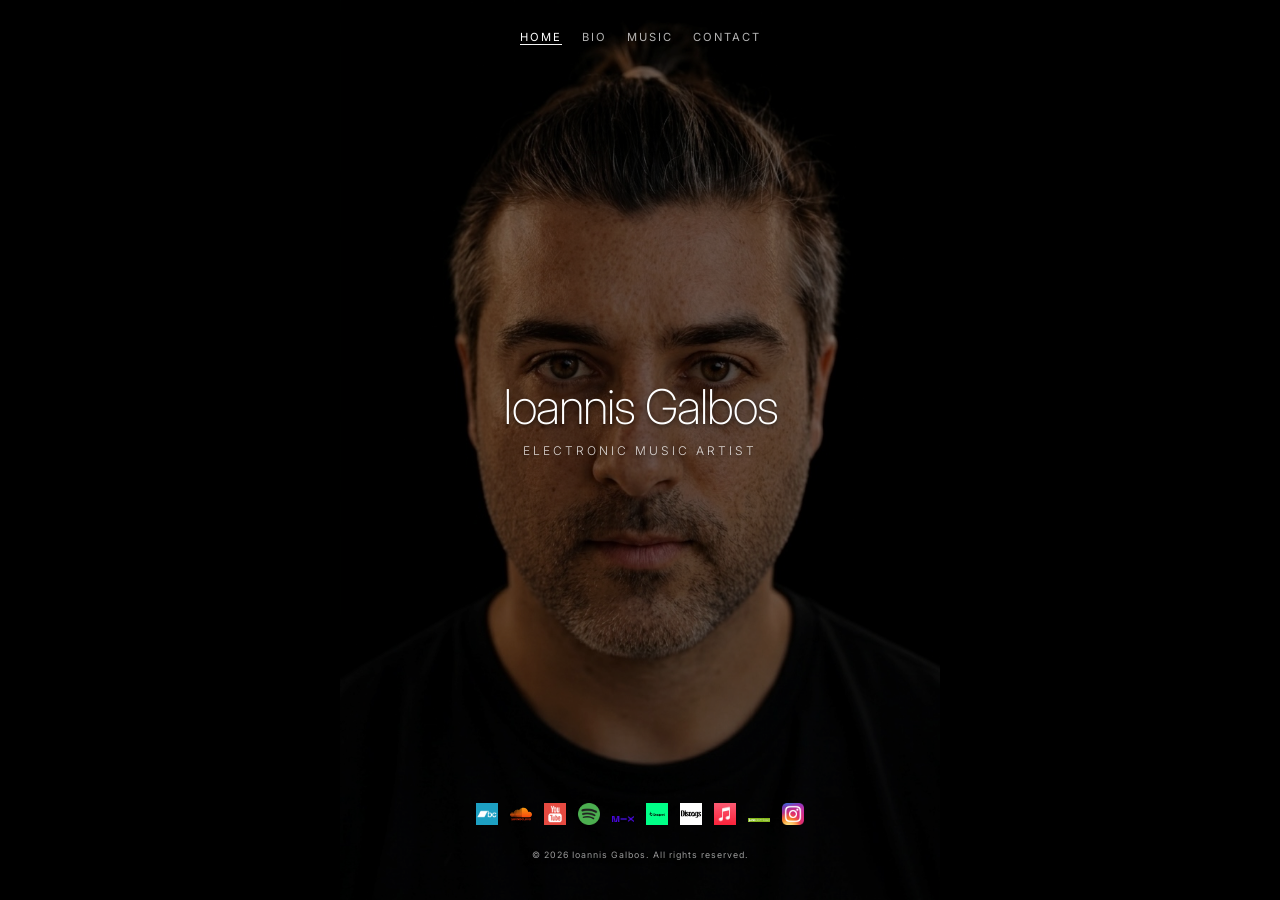
==== index.html @ 073a2077 "remove white bg" ====
<!DOCTYPE html>
<html lang="en">
<head>
  <meta charset="UTF-8" />
  <meta name="viewport" content="width=device-width, initial-scale=1.0" />
  <title>Ioannis Galbos</title>
  <link rel="icon" type="image/png" href="favicon.png">
  <link rel="preconnect" href="https://fonts.googleapis.com">
  <link rel="preconnect" href="https://fonts.gstatic.com" crossorigin>
  <link href="https://fonts.googleapis.com/css2?family=Inter:wght@200;400;600&display=swap" rel="stylesheet">

  <link rel="stylesheet" href="css/style.css">

  <style>
    /* Background setup */
    .bg-container {
      position: fixed;
      top: 0; left: 0;
      width: 100%; height: 100%;
      z-index: -2;
      background-color: #000; 
      transition: background-color 1.5s ease-in-out;
    }

    .bg-img {
      position: absolute;
      top: 0; left: 0;
      width: 100%; height: 100%;
      background-size: contain;
      background-repeat: no-repeat;
      background-position: center;
      opacity: 0;
      transition: opacity 1.5s ease-in-out;
      filter: brightness(0.5);
    }

    .bg-1 {
      background-image: url('images/bg1.jpg');
      opacity: 1;
    }
    .bg-2 {
      background-image: url('images/bg2.jpg');
    }
  </style>
</head>

<body>

  <div class="bg-container" id="bg-container">
    <div class="bg-img bg-1"></div>
    <div class="bg-img bg-2"></div>
  </div>

  <div class="main-wrapper" id="main-wrapper">

    <nav>
      <a href="#" data-panel="home" class="active-link">Home</a>
      <a href="#" data-panel="bio">Bio</a>
      <a href="#" data-panel="discography">Music</a>
      <a href="#" data-panel="impressum">Contact</a>
    </nav>

    <main>
      <section id="home" class="panel active">
        <h1>Ioannis Galbos</h1>
        <p class="tagline">Electronic Music Artist</p>
      </section>

      <section id="bio" class="panel">
        <div class="content-limit">
          <h2>Bio</h2>
          <p>Ioannis Galbos / Stockholm, Sweden</p>
          <p>Tracks released by LAUS MUSIC - London, Juan's Kitchen Delights - Skopje and 2 Rhythm 4 Record - UK.</p>
          <p>Ioannis Galbos is a Stockholm-based electronic music producer and DJ, originally from Skopje. Starting his musical journey around 2005, he has spent nearly two decades shaping dancefloor-focused electronic music.
His productions have been released on respected imprints including LAUS MUSIC (London), Juan’s Kitchen Delights (Skopje), and 2 Rhythm 4 Record (UK). Drawing influence from artists like Lawrence and Tim Paris, his sound is defined by its deep and refined layers.
He has closely collaborated with the electronic music organisation Loomynum Collective, delivering standout DJ mixes that resonated strongly across their platform. In addition to his studio work, he has performed at curated underground events for dedicated audiences.</p>
        </div>
      </section>

      <section id="discography" class="panel">
        <div class="music-scroll-area">
          <div class="music-stack">
            <iframe width="100%" height="300" scrolling="no" frameborder="no" allow="autoplay" src="https://w.soundcloud.com/player/?url=https%3A//api.soundcloud.com/playlists/soundcloud%3Aplaylists%3A2171111465%3Fsecret_token%3Ds-GejCYioKyrM&color=%23ff5500&auto_play=false&hide_related=false&show_comments=true&show_user=true&show_reposts=false&show_teaser=true"></iframe>
            <iframe width="100%" height="120" scrolling="no" frameborder="no" allow="autoplay" src="https://w.soundcloud.com/player/?url=https%3A//api.soundcloud.com/tracks/soundcloud%253Atracks%253A1724244144&color=%23ff5500&auto_play=false&hide_related=false&show_comments=true&show_user=true&show_reposts=false&show_teaser=true"></iframe>
            <iframe width="100%" height="120" scrolling="no" frameborder="no" allow="autoplay" src="https://w.soundcloud.com/player/?url=https%3A//api.soundcloud.com/tracks/soundcloud%253Atracks%253A1471345969&color=%23ff5500&auto_play=false&hide_related=false&show_comments=true&show_user=true&show_reposts=false&show_teaser=true"></iframe>
            <iframe width="100%" height="120" src="https://player-widget.mixcloud.com/widget/iframe/?hide_cover=1&feed=%2Fioannisgalbos%2Fkickass-techno%2F" frameborder="0"></iframe>
            <iframe width="100%" height="120" src="https://player-widget.mixcloud.com/widget/iframe/?hide_cover=1&feed=%2Fioannisgalbos%2Ftechno-mix%2F" frameborder="0"></iframe>
          </div>
        </div>
      </section>

      <section id="impressum" class="panel">
        <h2>Contact</h2>
        <a href="mailto:info@ioannisgalbos.se" class="email-btn">info@ioannisgalbos.se</a>
      </section>
    </main>

    <footer>
      <div class="socials">
        <a href="https://ioannisgalbos.bandcamp.com/" target="_blank"><img src="icons/bandcamp.png" alt="Bandcamp"></a>
        <a href="https://soundcloud.com/ioannisgalbos" target="_blank"><img src="icons/soundcloud.svg" alt="Soundcloud"></a>
        <a href="https://www.youtube.com/@IoannisGalbos" target="_blank"><img src="icons/youtube.png" alt="Youtube"></a>
        <a href="https://open.spotify.com/artist/6sN8etgNcHGLmcrFZQH4Q4" target="_blank"><img src="icons/spotify.png" alt="Spotify"></a>
        <a href="https://mixcloud.com/ioannisgalbos" target="_blank"><img src="icons/mixcloud.png" alt="Mixcloud"></a>
        <a href="https://www.beatport.com/artist/ioannis-galbos/1023769" target="_blank"><img src="icons/beatport.png" alt="Beatport"></a>
        <a href="https://www.discogs.com/artist/6166704-Ioannis-Galbos" target="_blank"><img src="icons/discogs.png" alt="Discogs"></a>
        <a href="https://music.apple.com/us/artist/ioannis-galbos/1594453757" target="_blank"><img src="icons/applemusic.png" alt="Apple Music"></a>
        <a href="https://www.junodownload.com/artists/Ioannis+Galbos/releases/" target="_blank"><img src="icons/junodownload.png" alt="Juno Download"></a>
        <a href="https://instagram.com/ioannisgalbos" target="_blank"><img src="icons/instagram.png" alt="Instagram"></a>
      </div>
      
      <div class="copyright">
        © 2026 Ioannis Galbos. All rights reserved.
      </div>
    </footer>

  </div>

  <script>
    const links = document.querySelectorAll("nav a");
    const panels = document.querySelectorAll(".panel");
    const bg1 = document.querySelector(".bg-1");
    const bg2 = document.querySelector(".bg-2");

    let currentBg = 1;
    links.forEach(link => {
      link.addEventListener("click", e => {
        e.preventDefault();

        // Toggle Panels
        links.forEach(l => l.classList.remove("active-link"));
        link.classList.add("active-link");
        panels.forEach(p => p.classList.remove("active"));
        document.getElementById(link.dataset.panel).classList.add("active");

        // Toggle Backgrounds (Keeping everything strictly black)
        if (currentBg === 1) {
          bg1.style.opacity = "0";
          bg2.style.opacity = "1";
          currentBg = 2;
        } else {
          bg1.style.opacity = "1";
          bg2.style.opacity = "0";
          currentBg = 1;
        }
      });
    });
  </script>
</body>
</html>
---- css/style.css ----
/* --- BASE STYLES --- */
* { margin: 0; padding: 0; box-sizing: border-box; }

body {
  font-family: 'Inter', sans-serif;
  height: 100vh;
  width: 100%;
  overflow: hidden;
  background-color: #000;
}

.main-wrapper {
  display: flex;
  flex-direction: column;
  height: 100vh;
  width: 100%;
  padding: 20px;
  position: relative;
  z-index: 10;
  color: #ffffff; /* Always white for content */
  text-shadow: 0px 2px 4px rgba(0, 0, 0, 0.6);
  transition: color 1.5s ease;
}

/* Note: Light Mode Overrides removed from here */

nav {
  display: flex;
  justify-content: center;
  gap: 20px;
  flex: 0 0 auto;
  padding: 10px 0;
}

nav a {
  text-decoration: none;
  color: #ffffff !important;
  opacity: 0.7;
  text-transform: uppercase;
  font-size: 0.7rem;
  letter-spacing: 2px;
  transition: color 1.5s ease;
}

nav a.active-link {
  opacity: 1;
  border-bottom: 1px solid #ffffff;
}

main {
  flex: 1;
  display: flex;
  align-items: center;
  justify-content: center;
  overflow: hidden;
}

.panel {
  display: none;
  text-align: center;
  width: 100%;
  max-width: 600px;
  animation: fadeIn 0.8s ease forwards;
}

.panel.active { display: block; }

@keyframes fadeIn { from { opacity: 0; } to { opacity: 1; } }

.music-scroll-area {
  max-height: 50vh;
  overflow-y: auto;
  padding: 10px;
  scrollbar-width: none;
}
.music-scroll-area::-webkit-scrollbar { display: none; }

.music-stack iframe {
  margin-bottom: 15px;
  border-radius: 8px;
  border: none;
}

h1 { font-size: clamp(1.8rem, 6vw, 3rem); font-weight: 200; letter-spacing: -1px; }
.tagline { font-size: 0.75rem; letter-spacing: 3px; text-transform: uppercase; margin-top: 5px; opacity: 0.8; color: #ffffff !important; }
h2 { font-size: 1.2rem; font-weight: 400; text-transform: uppercase; margin-bottom: 15px; }
p { line-height: 1.6; font-weight: 300; font-size: 0.95rem; color: #ffffff !important; }

.email-btn {
  color: #ffffff !important;
  text-decoration: none;
  border: 1px solid #ffffff;
  padding: 10px 20px;
  font-size: 0.75rem;
  text-transform: uppercase;
  letter-spacing: 2px;
}

footer {
  flex: 0 0 auto;
  padding: 20px 0;
  width: 100%;
  display: flex;
  flex-direction: column;
  align-items: center;
  gap: 15px;
}

.socials {
  display: flex;
  gap: 12px;
  flex-wrap: wrap;
  justify-content: center;
  align-items: center;
}

.socials img {
  width: 22px;
  height: auto;
  transition: transform 0.2s;
  opacity: 1;
}

.copyright {
  font-size: 0.55rem;
  opacity: 0.6;
  text-align: center;
  letter-spacing: 1px;
  margin-top: 5px;
  color: #ffffff;
}

/* --- MOBILE SPECIFIC --- */
@media (max-width: 768px) {
  body {
    overflow-y: auto !important;
    height: auto;
  }

  .main-wrapper {
    height: auto;
    min-height: 100dvh;
    padding: 10px;
    padding-bottom: 40px;
  }

  /* LIGHT MODE - MOBILE ONLY */
  .main-wrapper.light-mode nav a {
    color: #000000 !important;
    text-shadow: none;
  }

  .main-wrapper.light-mode nav a.active-link {
    border-bottom: 1px solid #000000;
  }

  nav { gap: 10px; }
  nav a { font-size: 0.6rem; }

  .music-scroll-area {
    max-height: 45vh;
    overflow-y: auto;
    -webkit-overflow-scrolling: touch;
  }

  .socials {
    gap: 15px;
    margin-top: 10px;
  }

  .socials img { width: 20px; }

  .bg-container {
    height: 100%;
    position: fixed;
  }
}
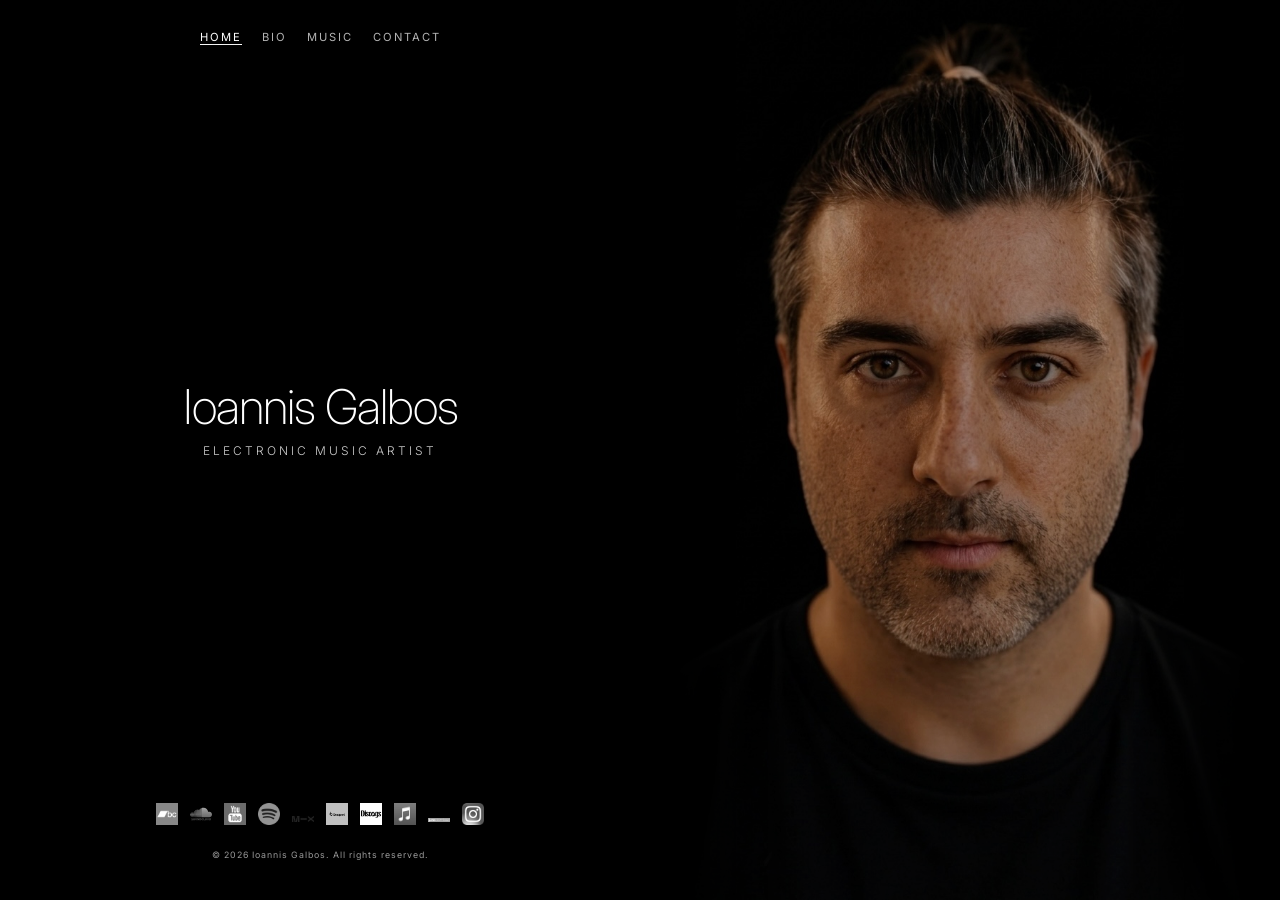
==== commit 20e17c46: "Move text off the face: photo right/text left on desktop, photo on top/text below on mobile; graysca" ====
--- a/index.html
+++ b/index.html
@@ -31,7 +31,7 @@
       background-position: center;
       opacity: 0;
       transition: opacity 1.5s ease-in-out;
-      filter: brightness(0.5);
+      filter: brightness(0.75);
     }
 
     .bg-1 {
@@ -40,6 +40,39 @@
     }
     .bg-2 {
       background-image: url('images/bg2.jpg');
+    }
+
+    /* Desktop: the photo sits in the right half, the text gets the left half */
+    @media (min-width: 769px) {
+      .bg-container {
+        left: 50%;
+        width: 50%;
+      }
+      /* soften the photo's left/right edges into the black page */
+      .bg-img {
+        -webkit-mask-image: linear-gradient(to right, transparent 5%, #000 25%, #000 75%, transparent 95%);
+        mask-image: linear-gradient(to right, transparent 5%, #000 25%, #000 75%, transparent 95%);
+      }
+    }
+
+    /* Mobile: the photo sits at the top under the nav and fades out below the chin;
+       the text starts underneath it and the photo scrolls away with the page */
+    @media (max-width: 768px) {
+      .bg-container {
+        position: absolute;
+        top: 44px;
+        height: 150vw;
+      }
+      .bg-img {
+        background-size: 100% auto;
+        background-position: center top;
+      }
+      .bg-container::after {
+        content: "";
+        position: absolute;
+        inset: 0;
+        background: linear-gradient(to bottom, rgba(0,0,0,0) 70%, #000 100%);
+      }
     }
   </style>
 </head>
@@ -97,16 +130,16 @@
 
     <footer>
       <div class="socials">
-        <a href="https://ioannisgalbos.bandcamp.com/" target="_blank"><img src="icons/bandcamp.png" alt="Bandcamp"></a>
-        <a href="https://soundcloud.com/ioannisgalbos" target="_blank"><img src="icons/soundcloud.svg" alt="Soundcloud"></a>
-        <a href="https://www.youtube.com/@IoannisGalbos" target="_blank"><img src="icons/youtube.png" alt="Youtube"></a>
-        <a href="https://open.spotify.com/artist/6sN8etgNcHGLmcrFZQH4Q4" target="_blank"><img src="icons/spotify.png" alt="Spotify"></a>
-        <a href="https://mixcloud.com/ioannisgalbos" target="_blank"><img src="icons/mixcloud.png" alt="Mixcloud"></a>
-        <a href="https://www.beatport.com/artist/ioannis-galbos/1023769" target="_blank"><img src="icons/beatport.png" alt="Beatport"></a>
-        <a href="https://www.discogs.com/artist/6166704-Ioannis-Galbos" target="_blank"><img src="icons/discogs.png" alt="Discogs"></a>
-        <a href="https://music.apple.com/us/artist/ioannis-galbos/1594453757" target="_blank"><img src="icons/applemusic.png" alt="Apple Music"></a>
-        <a href="https://www.junodownload.com/artists/Ioannis+Galbos/releases/" target="_blank"><img src="icons/junodownload.png" alt="Juno Download"></a>
-        <a href="https://instagram.com/ioannisgalbos" target="_blank"><img src="icons/instagram.png" alt="Instagram"></a>
+        <a href="https://ioannisgalbos.bandcamp.com/" target="_blank" rel="noopener noreferrer"><img src="icons/bandcamp.png" alt="Bandcamp"></a>
+        <a href="https://soundcloud.com/ioannisgalbos" target="_blank" rel="noopener noreferrer"><img src="icons/soundcloud.svg" alt="Soundcloud"></a>
+        <a href="https://www.youtube.com/@IoannisGalbos" target="_blank" rel="noopener noreferrer"><img src="icons/youtube.png" alt="Youtube"></a>
+        <a href="https://open.spotify.com/artist/6sN8etgNcHGLmcrFZQH4Q4" target="_blank" rel="noopener noreferrer"><img src="icons/spotify.png" alt="Spotify"></a>
+        <a href="https://mixcloud.com/ioannisgalbos" target="_blank" rel="noopener noreferrer"><img src="icons/mixcloud.png" alt="Mixcloud"></a>
+        <a href="https://www.beatport.com/artist/ioannis-galbos/1023769" target="_blank" rel="noopener noreferrer"><img src="icons/beatport.png" alt="Beatport"></a>
+        <a href="https://www.discogs.com/artist/6166704-Ioannis-Galbos" target="_blank" rel="noopener noreferrer"><img src="icons/discogs.png" alt="Discogs"></a>
+        <a href="https://music.apple.com/us/artist/ioannis-galbos/1594453757" target="_blank" rel="noopener noreferrer"><img src="icons/applemusic.png" alt="Apple Music"></a>
+        <a href="https://www.junodownload.com/artists/Ioannis+Galbos/releases/" target="_blank" rel="noopener noreferrer"><img src="icons/junodownload.png" alt="Juno Download"></a>
+        <a href="https://instagram.com/ioannisgalbos" target="_blank" rel="noopener noreferrer"><img src="icons/instagram.png" alt="Instagram"></a>
       </div>
       
       <div class="copyright">
--- a/css/style.css
+++ b/css/style.css
@@ -117,8 +117,22 @@
 .socials img {
   width: 22px;
   height: auto;
-  transition: transform 0.2s;
+  transition: transform 0.2s, filter 0.3s ease;
   opacity: 1;
+  filter: grayscale(100%);
+}
+
+/* Icons show their original colours on hover / keyboard focus */
+.socials a:hover img,
+.socials a:focus-visible img {
+  filter: none;
+}
+
+/* --- DESKTOP LAYOUT: text column on the left, photo on the right --- */
+@media (min-width: 769px) {
+  .main-wrapper {
+    width: 50%;
+  }
 }
 
 .copyright {
@@ -154,6 +168,12 @@
     border-bottom: 1px solid #000000;
   }
 
+  /* Push the content below the photo's chin (photo is 150vw tall, chin at ~73%) */
+  main {
+    align-items: flex-start;
+    padding-top: 114vw;
+  }
+
   nav { gap: 10px; }
   nav a { font-size: 0.6rem; }
 
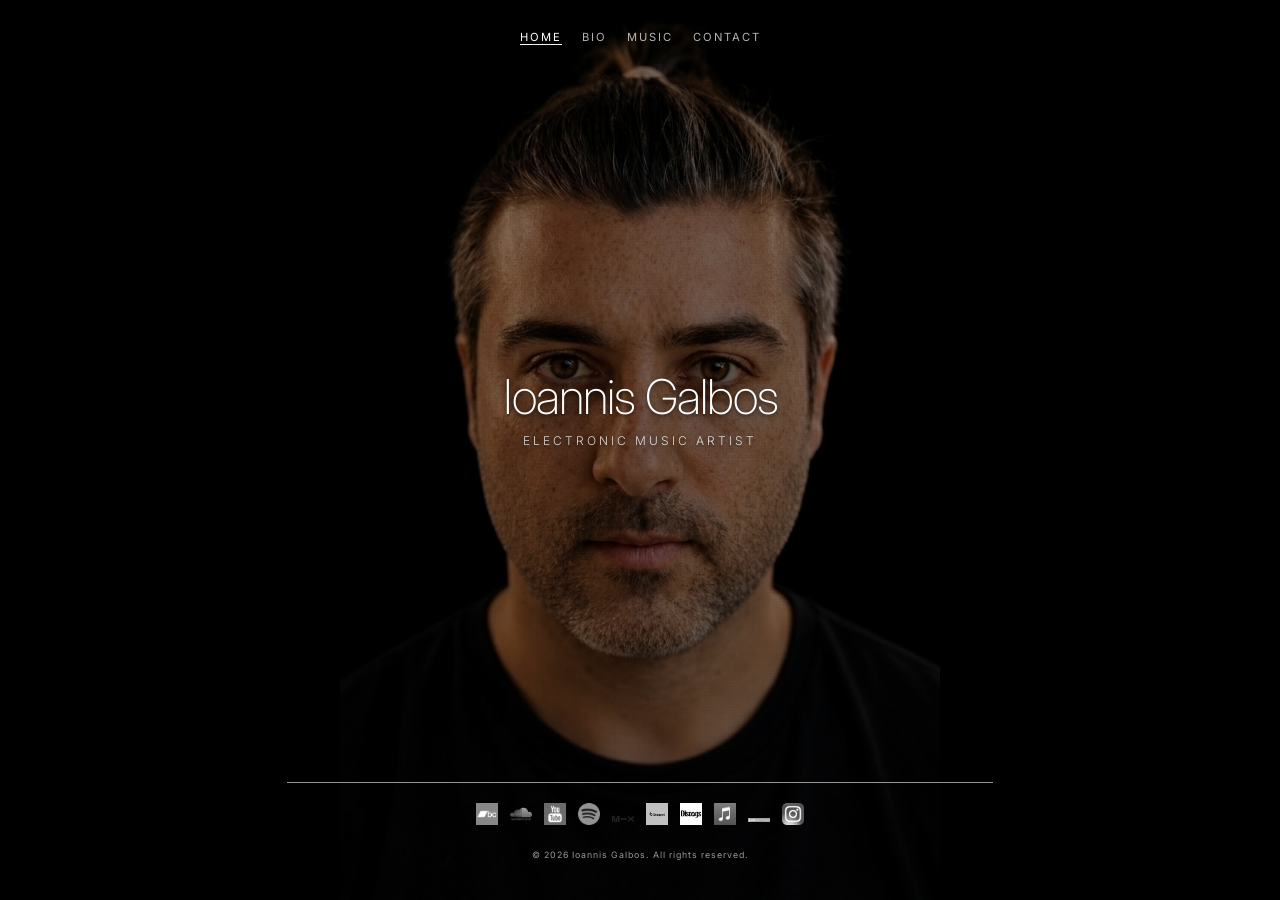
==== commit 0f680274: "Redesign after anthony-rother.com: centred photo with dot-pattern shading, line above socials, semi-" ====
--- a/index.html
+++ b/index.html
@@ -31,7 +31,6 @@
       background-position: center;
       opacity: 0;
       transition: opacity 1.5s ease-in-out;
-      filter: brightness(0.75);
     }
 
     .bg-1 {
@@ -42,37 +41,17 @@
       background-image: url('images/bg2.jpg');
     }
 
-    /* Desktop: the photo sits in the right half, the text gets the left half */
-    @media (min-width: 769px) {
-      .bg-container {
-        left: 50%;
-        width: 50%;
-      }
-      /* soften the photo's left/right edges into the black page */
-      .bg-img {
-        -webkit-mask-image: linear-gradient(to right, transparent 5%, #000 25%, #000 75%, transparent 95%);
-        mask-image: linear-gradient(to right, transparent 5%, #000 25%, #000 75%, transparent 95%);
-      }
+    /* Shading over the photo: fine dot pattern at 50%, same feel as anthony-rother.com */
+    .bg-overlay {
+      position: absolute;
+      inset: 0;
+      opacity: .5;
+      background: transparent url('[data-uri]') center center repeat;
     }
 
-    /* Mobile: the photo sits at the top under the nav and fades out below the chin;
-       the text starts underneath it and the photo scrolls away with the page */
+    /* Mobile: the portrait photo fills the screen */
     @media (max-width: 768px) {
-      .bg-container {
-        position: absolute;
-        top: 44px;
-        height: 150vw;
-      }
-      .bg-img {
-        background-size: 100% auto;
-        background-position: center top;
-      }
-      .bg-container::after {
-        content: "";
-        position: absolute;
-        inset: 0;
-        background: linear-gradient(to bottom, rgba(0,0,0,0) 70%, #000 100%);
-      }
+      .bg-img { background-size: cover; }
     }
   </style>
 </head>
@@ -82,6 +61,7 @@
   <div class="bg-container" id="bg-container">
     <div class="bg-img bg-1"></div>
     <div class="bg-img bg-2"></div>
+    <div class="bg-overlay"></div>
   </div>
 
   <div class="main-wrapper" id="main-wrapper">
@@ -100,7 +80,7 @@
       </section>
 
       <section id="bio" class="panel">
-        <div class="content-limit">
+        <div class="content-panel">
           <h2>Bio</h2>
           <p>Ioannis Galbos / Stockholm, Sweden</p>
           <p>Tracks released by LAUS MUSIC - London, Juan's Kitchen Delights - Skopje and 2 Rhythm 4 Record - UK.</p>
@@ -123,12 +103,20 @@
       </section>
 
       <section id="impressum" class="panel">
-        <h2>Contact</h2>
-        <a href="mailto:info@ioannisgalbos.se" class="email-btn">info@ioannisgalbos.se</a>
+        <div class="content-panel">
+          <h2>imprint</h2>
+          <h3>Contact:</h3>
+          <p>Ioannis Galbos<br>
+            Ormingeringen 73. 13233<br>
+            13233 Stockholm / Sweden<br>
+            Tel.: <a href="tel:+46768045055">+46 76 804 5055</a><br>
+            <a href="mailto:contact@ioannisgalbos.com">contact@ioannisgalbos.com</a></p>
+        </div>
       </section>
     </main>
 
     <footer>
+      <hr class="footer-line">
       <div class="socials">
         <a href="https://ioannisgalbos.bandcamp.com/" target="_blank" rel="noopener noreferrer"><img src="icons/bandcamp.png" alt="Bandcamp"></a>
         <a href="https://soundcloud.com/ioannisgalbos" target="_blank" rel="noopener noreferrer"><img src="icons/soundcloud.svg" alt="Soundcloud"></a>
--- a/css/style.css
+++ b/css/style.css
@@ -128,12 +128,47 @@
   filter: none;
 }
 
-/* --- DESKTOP LAYOUT: text column on the left, photo on the right --- */
-@media (min-width: 769px) {
-  .main-wrapper {
-    width: 50%;
-  }
-}
+/* Thin line above the social icons (like anthony-rother.com) */
+.footer-line {
+  width: 57%;
+  border: 0;
+  border-top: 1px solid rgba(250, 250, 250, .6);
+  margin: 0 auto 5px;
+}
+
+/* --- TEXT PANELS (Bio, Contact): semi-transparent, darker than the shaded photo --- */
+.panel:has(.content-panel) { max-width: none; }
+
+.content-panel {
+  width: 55%;
+  max-width: 900px;
+  margin: 0 auto;
+  max-height: calc(100vh - 230px);
+  overflow-y: auto;
+  scrollbar-width: none;
+  text-align: left;
+  background: rgba(30, 30, 30, .87);
+  padding: 20px 24px 32px;
+  border-radius: .4rem;
+  text-shadow: none;
+}
+.content-panel::-webkit-scrollbar { display: none; }
+
+.content-panel h2 {
+  text-align: center;
+  text-transform: none;
+  font-weight: 200;
+  font-size: 1.8rem;
+  margin-bottom: 15px;
+}
+.content-panel h3 {
+  font-weight: 200;
+  font-size: 1.3rem;
+  margin: 10px 0 8px;
+}
+.content-panel p + p { margin-top: 10px; }
+.content-panel a { color: #ffffff; text-decoration: none; }
+.content-panel a:hover { text-decoration: underline; }
 
 .copyright {
   font-size: 0.55rem;
@@ -168,10 +203,10 @@
     border-bottom: 1px solid #000000;
   }
 
-  /* Push the content below the photo's chin (photo is 150vw tall, chin at ~73%) */
-  main {
-    align-items: flex-start;
-    padding-top: 114vw;
+  .content-panel {
+    width: 100%;
+    max-height: none;
+    padding: 16px 14px 24px;
   }
 
   nav { gap: 10px; }
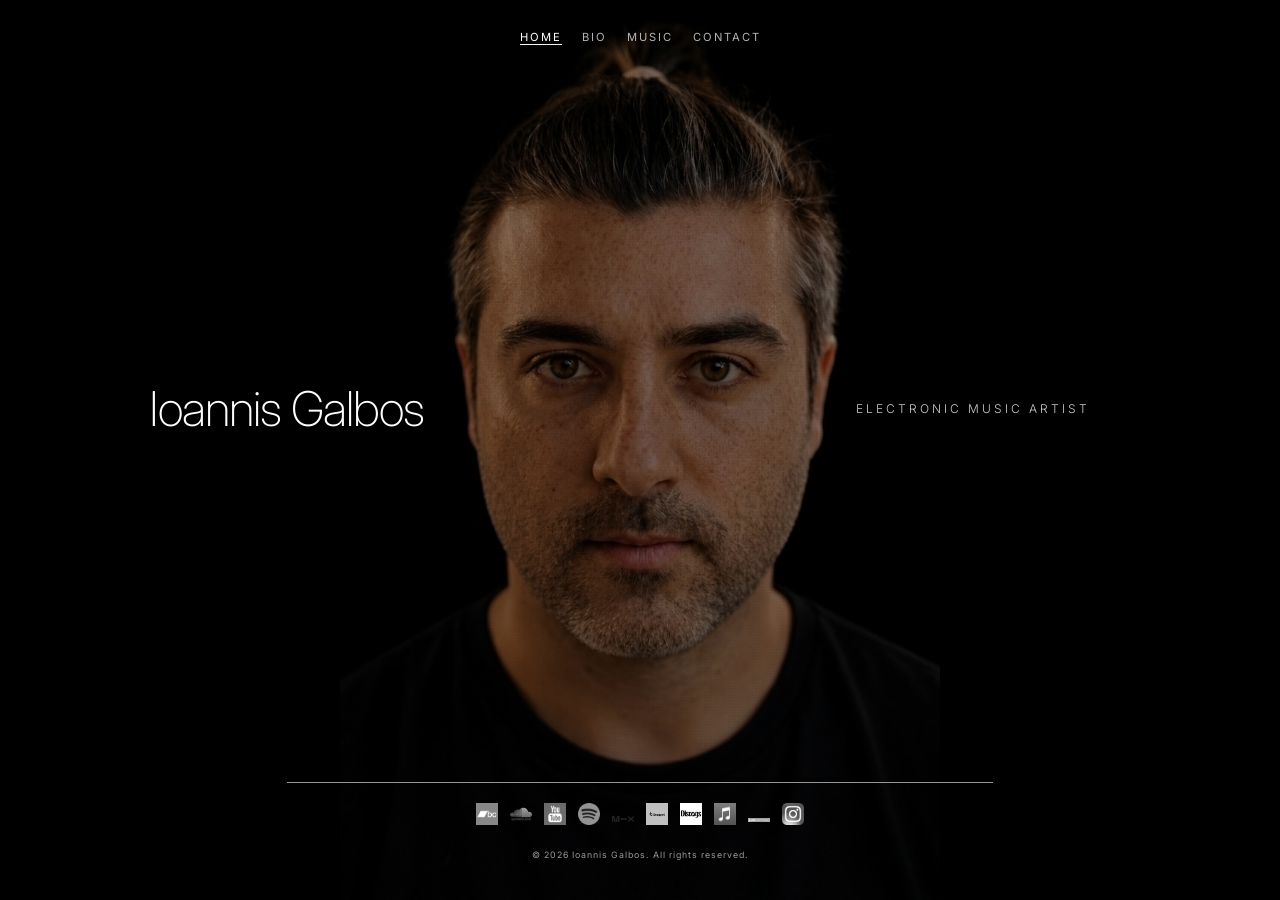
==== commit 76ddaf1b: "Music: add section headings above the players" ====
--- a/index.html
+++ b/index.html
@@ -93,9 +93,12 @@
       <section id="discography" class="panel">
         <div class="music-scroll-area">
           <div class="music-stack">
+            <h3 class="music-heading">Released and unreleased music</h3>
             <iframe width="100%" height="300" scrolling="no" frameborder="no" allow="autoplay" src="https://w.soundcloud.com/player/?url=https%3A//api.soundcloud.com/playlists/soundcloud%3Aplaylists%3A2171111465%3Fsecret_token%3Ds-GejCYioKyrM&color=%23ff5500&auto_play=false&hide_related=false&show_comments=true&show_user=true&show_reposts=false&show_teaser=true"></iframe>
+            <h3 class="music-heading">Mixes for Loomynum Collective</h3>
             <iframe width="100%" height="120" scrolling="no" frameborder="no" allow="autoplay" src="https://w.soundcloud.com/player/?url=https%3A//api.soundcloud.com/tracks/soundcloud%253Atracks%253A1724244144&color=%23ff5500&auto_play=false&hide_related=false&show_comments=true&show_user=true&show_reposts=false&show_teaser=true"></iframe>
             <iframe width="100%" height="120" scrolling="no" frameborder="no" allow="autoplay" src="https://w.soundcloud.com/player/?url=https%3A//api.soundcloud.com/tracks/soundcloud%253Atracks%253A1471345969&color=%23ff5500&auto_play=false&hide_related=false&show_comments=true&show_user=true&show_reposts=false&show_teaser=true"></iframe>
+            <h3 class="music-heading">Mixes</h3>
             <iframe width="100%" height="120" src="https://player-widget.mixcloud.com/widget/iframe/?hide_cover=1&feed=%2Fioannisgalbos%2Fkickass-techno%2F" frameborder="0"></iframe>
             <iframe width="100%" height="120" src="https://player-widget.mixcloud.com/widget/iframe/?hide_cover=1&feed=%2Fioannisgalbos%2Ftechno-mix%2F" frameborder="0"></iframe>
           </div>
--- a/css/style.css
+++ b/css/style.css
@@ -80,6 +80,17 @@
   border-radius: 8px;
   border: none;
 }
+
+/* Section headings between the players (same feel as the panel headings) */
+.music-heading {
+  text-align: left;
+  font-weight: 200;
+  font-size: 1.3rem;
+  letter-spacing: 0.5px;
+  margin: 22px 0 10px;
+  text-shadow: 0 2px 6px rgba(0, 0, 0, 0.9);
+}
+.music-stack .music-heading:first-child { margin-top: 0; }
 
 h1 { font-size: clamp(1.8rem, 6vw, 3rem); font-weight: 200; letter-spacing: -1px; }
 .tagline { font-size: 0.75rem; letter-spacing: 3px; text-transform: uppercase; margin-top: 5px; opacity: 0.8; color: #ffffff !important; }
@@ -179,6 +190,19 @@
   color: #ffffff;
 }
 
+/* --- HOME: name on the left of the face, tagline on the right --- */
+@media (min-width: 769px) {
+  /* middle column (48vh) roughly matches the face width of the centred photo */
+  #home.active {
+    display: grid;
+    grid-template-columns: 1fr 48vh 1fr;
+    align-items: center;
+    max-width: none;
+  }
+  #home h1 { grid-column: 1; text-align: right; }
+  #home .tagline { grid-column: 3; text-align: left; margin-top: 0; }
+}
+
 /* --- MOBILE SPECIFIC --- */
 @media (max-width: 768px) {
   body {
@@ -203,6 +227,17 @@
     border-bottom: 1px solid #000000;
   }
 
+  /* Home: name in the top-left corner, tagline in the bottom-right corner */
+  #home.active {
+    align-self: stretch;
+    display: flex;
+    flex-direction: column;
+    justify-content: space-between;
+    padding: 30px 6px 20px;
+  }
+  #home h1 { text-align: left; }
+  #home .tagline { text-align: right; }
+
   .content-panel {
     width: 100%;
     max-height: none;
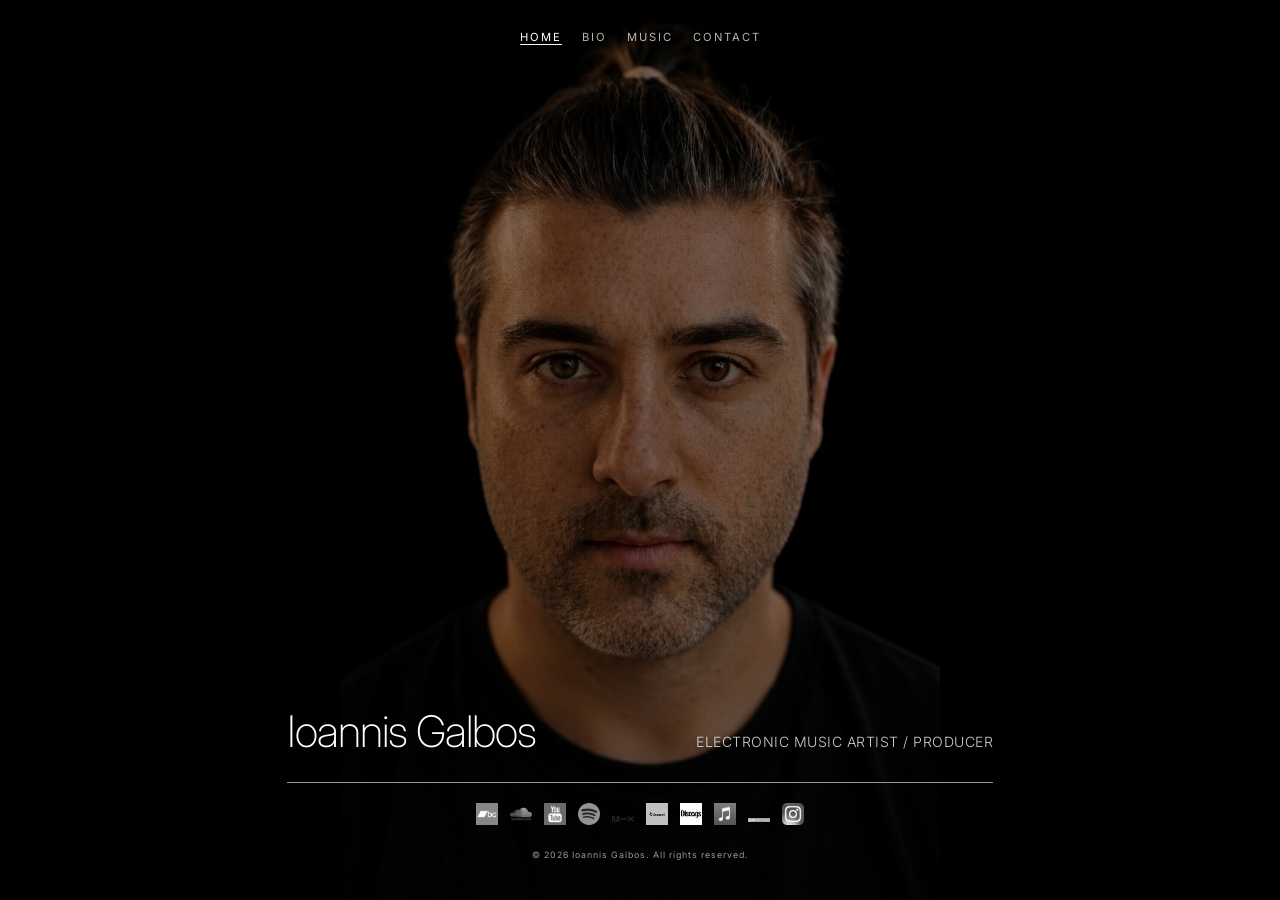
==== commit f33d94c4: "Home: name left and tagline right on one baseline above the footer line; tagline now 'Electronic Mus" ====
--- a/index.html
+++ b/index.html
@@ -76,7 +76,7 @@
     <main>
       <section id="home" class="panel active">
         <h1>Ioannis Galbos</h1>
-        <p class="tagline">Electronic Music Artist</p>
+        <p class="tagline">Electronic Music Artist&nbsp;/&nbsp;Producer</p>
       </section>
 
       <section id="bio" class="panel">
--- a/css/style.css
+++ b/css/style.css
@@ -190,17 +190,28 @@
   color: #ffffff;
 }
 
-/* --- HOME: name on the left of the face, tagline on the right --- */
-@media (min-width: 769px) {
-  /* middle column (48vh) roughly matches the face width of the centred photo */
-  #home.active {
-    display: grid;
-    grid-template-columns: 1fr 48vh 1fr;
-    align-items: center;
-    max-width: none;
-  }
-  #home h1 { grid-column: 1; text-align: right; }
-  #home .tagline { grid-column: 3; text-align: left; margin-top: 0; }
+/* --- HOME: name left, tagline right, on one baseline just above the footer line.
+   Same width (57%) and centring as .footer-line so the edges line up. --- */
+#home.active {
+  align-self: flex-end;
+  width: 57%;
+  max-width: none;
+  margin: 0 auto;
+  padding-bottom: 6px;
+  display: flex;
+  flex-wrap: wrap;
+  justify-content: space-between;
+  align-items: baseline;
+  column-gap: 20px;
+  text-align: left;
+}
+#home h1 { font-size: min(3rem, 3.4vw); line-height: 1.1; }
+#home .tagline {
+  margin-top: 0;
+  margin-left: auto;
+  text-align: right;
+  font-size: clamp(0.7rem, 1.1vw, 0.95rem);
+  letter-spacing: 0.5px;
 }
 
 /* --- MOBILE SPECIFIC --- */
@@ -227,16 +238,14 @@
     border-bottom: 1px solid #000000;
   }
 
-  /* Home: name in the top-left corner, tagline in the bottom-right corner */
+  /* Home: stacked just above the footer line, name left, tagline right */
   #home.active {
-    align-self: stretch;
-    display: flex;
     flex-direction: column;
-    justify-content: space-between;
-    padding: 30px 6px 20px;
-  }
-  #home h1 { text-align: left; }
-  #home .tagline { text-align: right; }
+    align-items: stretch;
+    row-gap: 4px;
+  }
+  #home h1 { font-size: 1.8rem; }
+  #home .tagline { font-size: 0.7rem; }
 
   .content-panel {
     width: 100%;
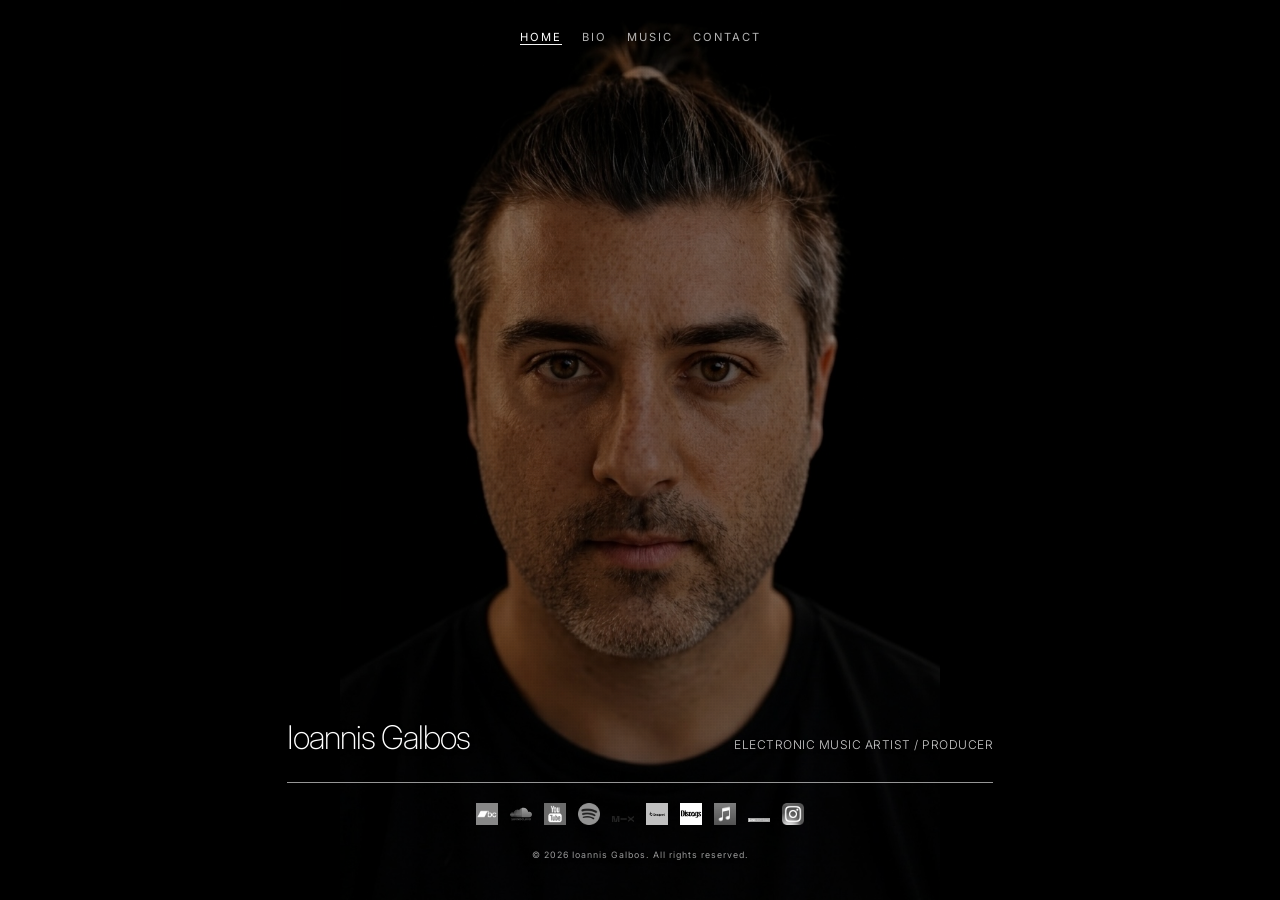
==== commit d8ed3199: "Fix contact address line" ====
--- a/index.html
+++ b/index.html
@@ -110,7 +110,7 @@
           <h2>imprint</h2>
           <h3>Contact:</h3>
           <p>Ioannis Galbos<br>
-            Ormingeringen 73. 13233<br>
+            Ormingeringen 73<br>
             13233 Stockholm / Sweden<br>
             Tel.: <a href="tel:+46768045055">+46 76 804 5055</a><br>
             <a href="mailto:contact@ioannisgalbos.com">contact@ioannisgalbos.com</a></p>
--- a/css/style.css
+++ b/css/style.css
@@ -205,12 +205,12 @@
   column-gap: 20px;
   text-align: left;
 }
-#home h1 { font-size: min(3rem, 3.4vw); line-height: 1.1; }
+#home h1 { font-size: min(2.25rem, 2.55vw); line-height: 1.1; }
 #home .tagline {
   margin-top: 0;
   margin-left: auto;
   text-align: right;
-  font-size: clamp(0.7rem, 1.1vw, 0.95rem);
+  font-size: clamp(0.6rem, 0.94vw, 0.8125rem);
   letter-spacing: 0.5px;
 }
 
@@ -244,8 +244,8 @@
     align-items: stretch;
     row-gap: 4px;
   }
-  #home h1 { font-size: 1.8rem; }
-  #home .tagline { font-size: 0.7rem; }
+  #home h1 { font-size: 1.35rem; }
+  #home .tagline { font-size: 0.6rem; }
 
   .content-panel {
     width: 100%;
